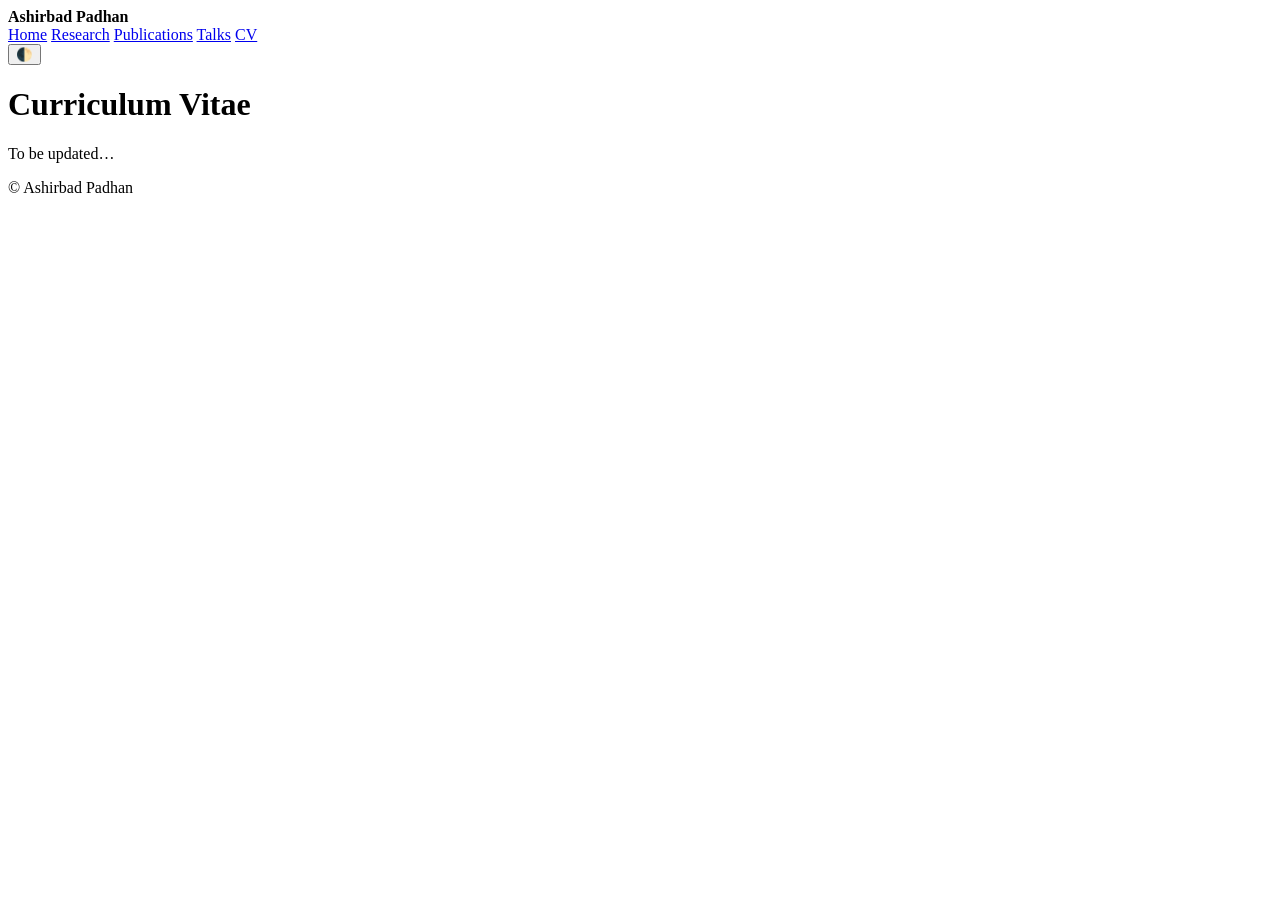
==== cv/index.html @ 65710ae9 "Update website" ====
<!doctype html><html><head><meta charset='utf-8'><meta name='viewport' content='width=device-width,initial-scale=1'><link rel='stylesheet' href='assets/css/style.css'><script defer src='assets/js/main.js'></script><title>cv.html</title></head><body><header><div><b>Ashirbad Padhan</b></div>
<nav>
    <a href="/">Home</a>
    <a href="/research/">Research</a>
    <a href="/publications/">Publications</a>
    <a href="/talks/">Talks</a>
    <a href="/cv/">CV</a>
</nav>
<button id='theme'>🌓</button></header><main><div class='card'><h1>Curriculum Vitae</h1><p>To be updated&hellip;</p></div></main><footer>© Ashirbad Padhan</footer></body></html>
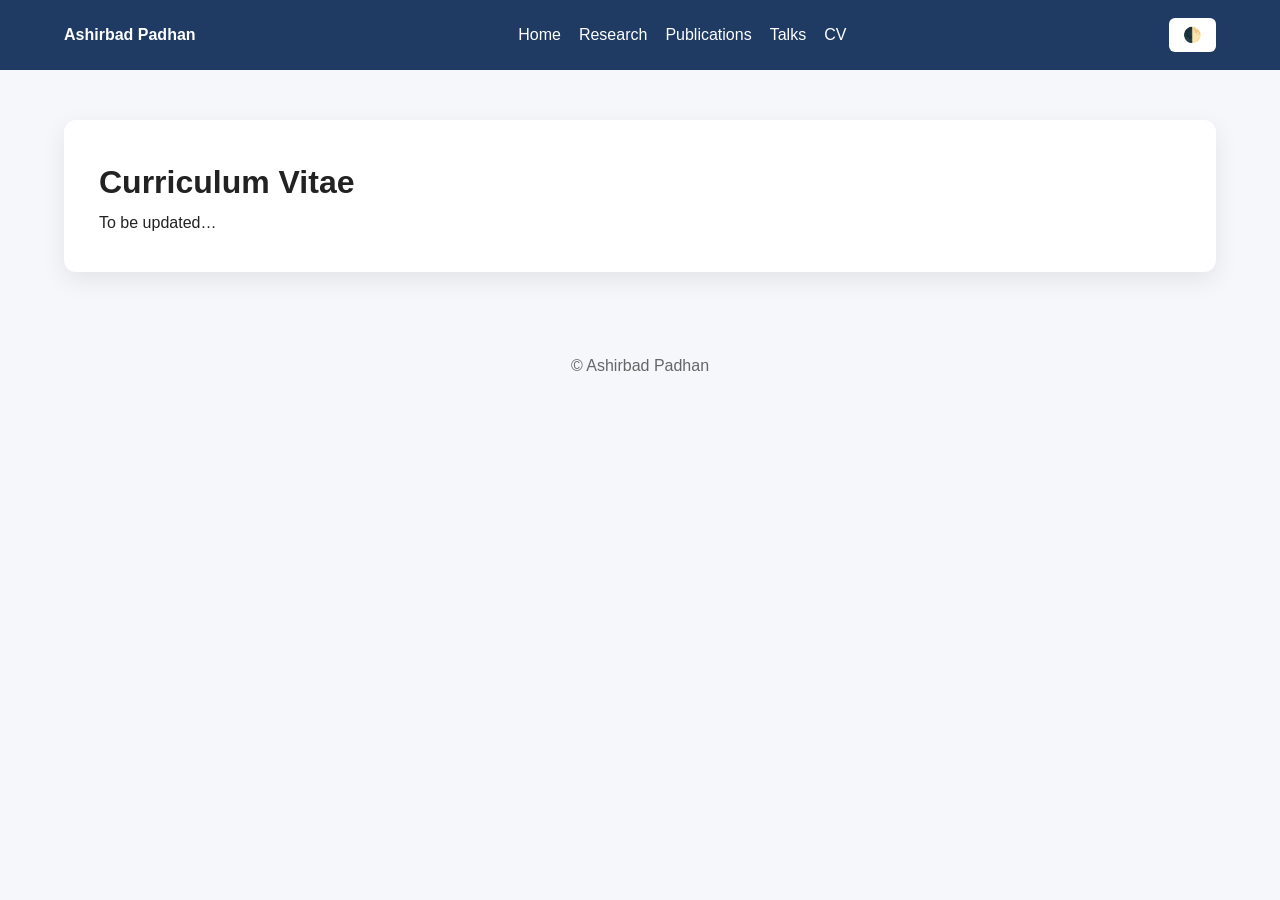
==== commit e84b0da6: "Update website" ====
--- a/cv/index.html
+++ b/cv/index.html
@@ -1,4 +1,4 @@
-<!doctype html><html><head><meta charset='utf-8'><meta name='viewport' content='width=device-width,initial-scale=1'><link rel='stylesheet' href='assets/css/style.css'><script defer src='assets/js/main.js'></script><title>cv.html</title></head><body><header><div><b>Ashirbad Padhan</b></div>
+<!doctype html><html><head><meta charset='utf-8'><meta name='viewport' content='width=device-width,initial-scale=1'><link rel='stylesheet' href='/assets/css/style.css'><script defer src='/assets/js/main.js'></script><title>cv.html</title></head><body><header><div><b>Ashirbad Padhan</b></div>
 <nav>
     <a href="/">Home</a>
     <a href="/research/">Research</a>
--- a/assets/css/style.css
+++ b/assets/css/style.css
@@ -0,0 +1,237 @@
+/* ===========================
+   Academic Website CSS
+   =========================== */
+
+*{
+    margin:0;
+    padding:0;
+    box-sizing:border-box;
+}
+
+html{
+    background:#f5f7fb;
+    color:#222;
+}
+
+body{
+    font-family:Arial, Helvetica, sans-serif;
+    background:inherit;
+    color:inherit;
+    line-height:1.7;
+    transition:background .3s ease,color .3s ease;
+}
+
+/* ================= Header ================= */
+
+header{
+    background:#1f3b63;
+    color:white;
+    padding:18px 5%;
+    display:flex;
+    justify-content:space-between;
+    align-items:center;
+    position:sticky;
+    top:0;
+    z-index:1000;
+    transition:background .3s ease;
+}
+
+header h1{
+    font-size:1.5rem;
+}
+
+nav{
+    display:flex;
+    gap:18px;
+}
+
+nav a{
+    color:white;
+    text-decoration:none;
+    font-weight:500;
+    transition:color .25s;
+}
+
+nav a:hover{
+    color:#d8e7ff;
+}
+
+/* ================= Main ================= */
+
+main{
+    width:90%;
+    max-width:1200px;
+    margin:50px auto;
+}
+
+/* ================= Cards ================= */
+
+.card{
+    background:white;
+    padding:35px;
+    border-radius:12px;
+    box-shadow:0 8px 24px rgba(0,0,0,.08);
+    transition:background .3s ease,color .3s ease;
+}
+
+/* ================= Hero ================= */
+
+.hero{
+    display:flex;
+    align-items:center;
+    gap:50px;
+}
+
+.hero img{
+    width:180px;
+    height:180px;
+    object-fit:cover;
+    border-radius:50%;
+    border:4px solid #dddddd;
+    box-shadow:0 8px 18px rgba(0,0,0,.18);
+    flex-shrink:0;
+}
+
+.hero h1{
+    font-size:2.8rem;
+    margin-bottom:10px;
+}
+
+.hero h3{
+    color:#1f3b63;
+    font-weight:500;
+    margin-bottom:20px;
+    transition:color .3s ease;
+}
+
+.hero p{
+    margin-bottom:12px;
+}
+
+/* ================= Lists ================= */
+
+ul,
+ol{
+    padding-left:24px;
+}
+
+li{
+    margin-bottom:8px;
+}
+
+/* ================= Buttons ================= */
+
+button{
+    cursor:pointer;
+    border:none;
+    background:white;
+    padding:8px 14px;
+    border-radius:6px;
+    font-size:15px;
+    transition:background .3s ease,color .3s ease;
+}
+
+/* ================= Footer ================= */
+
+footer{
+    text-align:center;
+    padding:30px;
+    color:#666;
+    margin-top:50px;
+    transition:color .3s ease;
+}
+
+/* ================= Dark Mode ================= */
+
+html.dark{
+    background:#111;
+    color:#eeeeee;
+}
+
+html.dark header{
+    background:#000;
+}
+
+html.dark .card{
+    background:#1d1d1d;
+    color:#eeeeee;
+}
+
+html.dark nav a{
+    color:white;
+}
+
+html.dark nav a:hover{
+    color:#7eb7ff;
+}
+
+html.dark .hero h3{
+    color:#7eb7ff;
+}
+
+html.dark button{
+    background:#333;
+    color:white;
+}
+
+html.dark footer{
+    color:#bdbdbd;
+}
+
+/* ================= Tablet ================= */
+
+@media (max-width:900px){
+
+    main{
+        width:94%;
+    }
+
+    .hero{
+        gap:30px;
+    }
+
+    .hero img{
+        width:160px;
+        height:160px;
+    }
+
+}
+
+/* ================= Mobile ================= */
+
+@media (max-width:768px){
+
+    header{
+        flex-direction:column;
+        gap:15px;
+        text-align:center;
+    }
+
+    nav{
+        flex-wrap:wrap;
+        justify-content:center;
+    }
+
+    .hero{
+        flex-direction:column;
+        text-align:center;
+    }
+
+    .hero img{
+        width:150px;
+        height:150px;
+    }
+
+    .hero h1{
+        font-size:2rem;
+    }
+
+    .hero h3{
+        font-size:1.2rem;
+    }
+
+    .card{
+        padding:25px;
+    }
+
+}
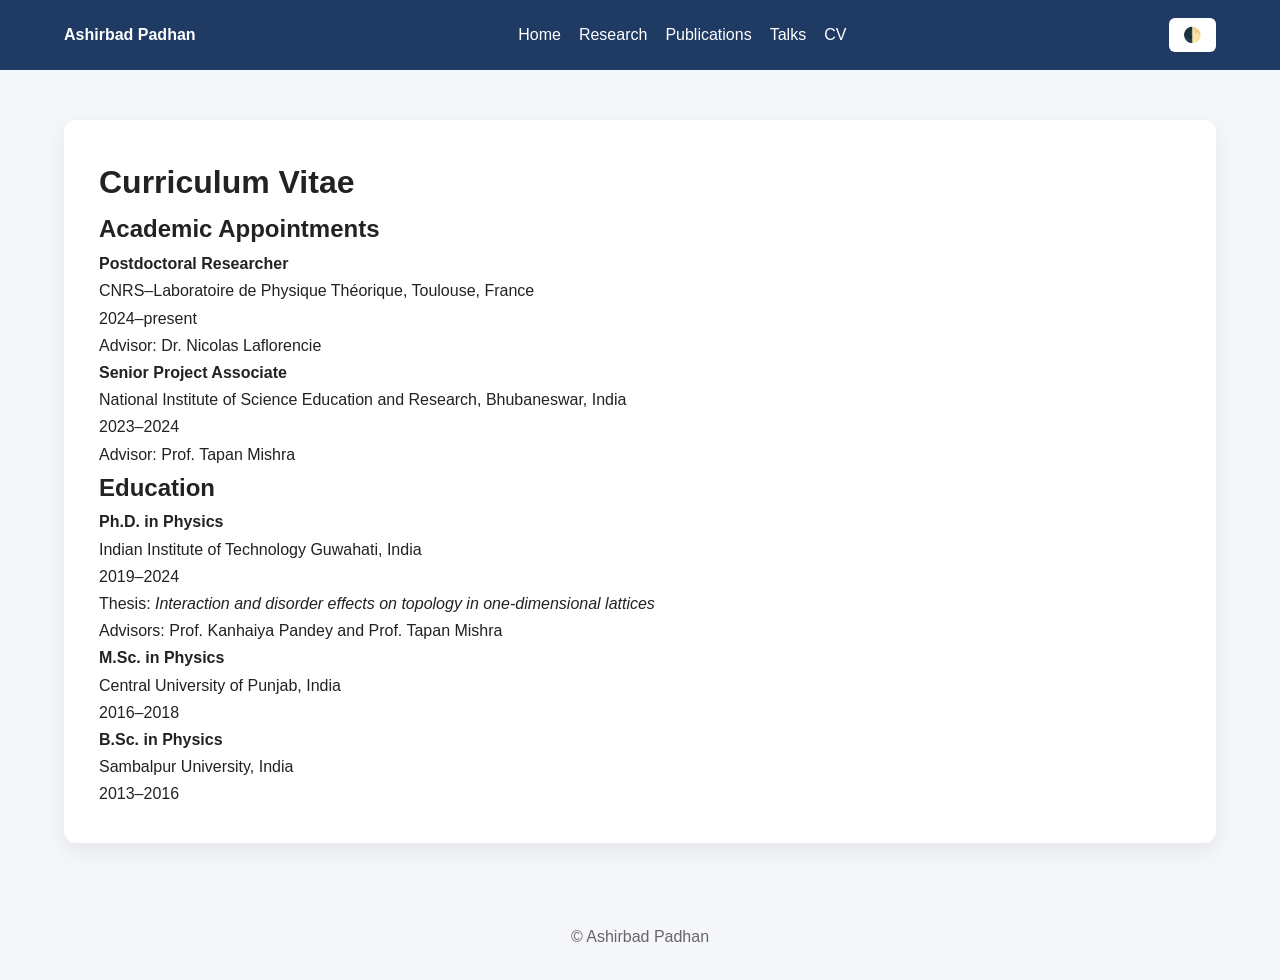
==== commit 7c2d3ecf: "Update index.html" ====
--- a/cv/index.html
+++ b/cv/index.html
@@ -1,9 +1,84 @@
-<!doctype html><html><head><meta charset='utf-8'><meta name='viewport' content='width=device-width,initial-scale=1'><link rel='stylesheet' href='/assets/css/style.css'><script defer src='/assets/js/main.js'></script><title>cv.html</title></head><body><header><div><b>Ashirbad Padhan</b></div>
-<nav>
-    <a href="/">Home</a>
-    <a href="/research/">Research</a>
-    <a href="/publications/">Publications</a>
-    <a href="/talks/">Talks</a>
-    <a href="/cv/">CV</a>
-</nav>
-<button id='theme'>🌓</button></header><main><div class='card'><h1>Curriculum Vitae</h1><p>To be updated&hellip;</p></div></main><footer>© Ashirbad Padhan</footer></body></html>
+<!doctype html>
+<html lang="en">
+
+<head>
+    <meta charset="utf-8">
+    <meta name="viewport" content="width=device-width, initial-scale=1">
+
+    <title>Ashirbad Padhan | CV</title>
+
+    <link rel="stylesheet" href="/assets/css/style.css">
+    <script defer src="/assets/js/main.js"></script>
+</head>
+
+<body>
+
+<header>
+    <div><b>Ashirbad Padhan</b></div>
+
+    <nav>
+        <a href="/">Home</a>
+        <a href="/research/">Research</a>
+        <a href="/publications/">Publications</a>
+        <a href="/talks/">Talks</a>
+        <a href="/cv/">CV</a>
+    </nav>
+
+    <button id="theme" aria-label="Toggle dark mode">🌓</button>
+</header>
+
+<main>
+
+    <div class="card">
+
+        <h1>Curriculum Vitae</h1>
+
+        <h2>Academic Appointments</h2>
+
+        <p>
+            <strong>Postdoctoral Researcher</strong><br>
+            CNRS–Laboratoire de Physique Théorique, Toulouse, France<br>
+            2024–present<br>
+            Advisor: Dr. Nicolas Laflorencie
+        </p>
+
+        <p>
+            <strong>Senior Project Associate</strong><br>
+            National Institute of Science Education and Research, Bhubaneswar, India<br>
+            2023–2024<br>
+            Advisor: Prof. Tapan Mishra
+        </p>
+
+        <h2>Education</h2>
+
+        <p>
+            <strong>Ph.D. in Physics</strong><br>
+            Indian Institute of Technology Guwahati, India<br>
+            2019–2024<br>
+            Thesis: <em>Interaction and disorder effects on topology in one-dimensional lattices</em><br>
+            Advisors: Prof. Kanhaiya Pandey and Prof. Tapan Mishra
+        </p>
+
+        <p>
+            <strong>M.Sc. in Physics</strong><br>
+            Central University of Punjab, India<br>
+            2016–2018
+        </p>
+
+        <p>
+            <strong>B.Sc. in Physics</strong><br>
+            Sambalpur University, India<br>
+            2013–2016
+        </p>
+
+    </div>
+
+</main>
+
+<footer>
+    <p>© Ashirbad Padhan</p>
+</footer>
+
+</body>
+
+</html>
--- a/assets/css/style.css
+++ b/assets/css/style.css
@@ -108,6 +108,49 @@
     margin-bottom:12px;
 }
 
+
+<!-- Social Icons -->
+
+<div class="social-links">
+
+    <a href="https://scholar.google.com/citations?user=vPQZAQsAAAAJ&hl=en"
+       target="_blank"
+       title="Google Scholar">
+        <i class="fas fa-graduation-cap"></i>
+    </a>
+
+    <a href="https://orcid.org/0000-0002-5118-7982"
+       target="_blank"
+       title="ORCID">
+        <i class="fab fa-orcid"></i>
+    </a>
+
+    <a href="https://arxiv.org/search/?query=Ashirbad+Padhan&searchtype=author"
+       target="_blank"
+       title="arXiv">
+        <i class="ai ai-arxiv"></i>
+    </a>
+
+    <a href="https://www.researchgate.net/profile/Ashirbad-Padhan-2"
+       target="_blank"
+       title="ResearchGate">
+        <i class="fab fa-researchgate"></i>
+    </a>
+
+    <a href="https://github.com/abdpdn"
+       target="_blank"
+       title="GitHub">
+        <i class="fab fa-github"></i>
+    </a>
+
+    <a href="mailto:padhanashirbad@gmail.com"
+       title="Email">
+        <i class="fas fa-envelope"></i>
+    </a>
+
+</div>
+
+
 /* ================= Lists ================= */
 
 ul,
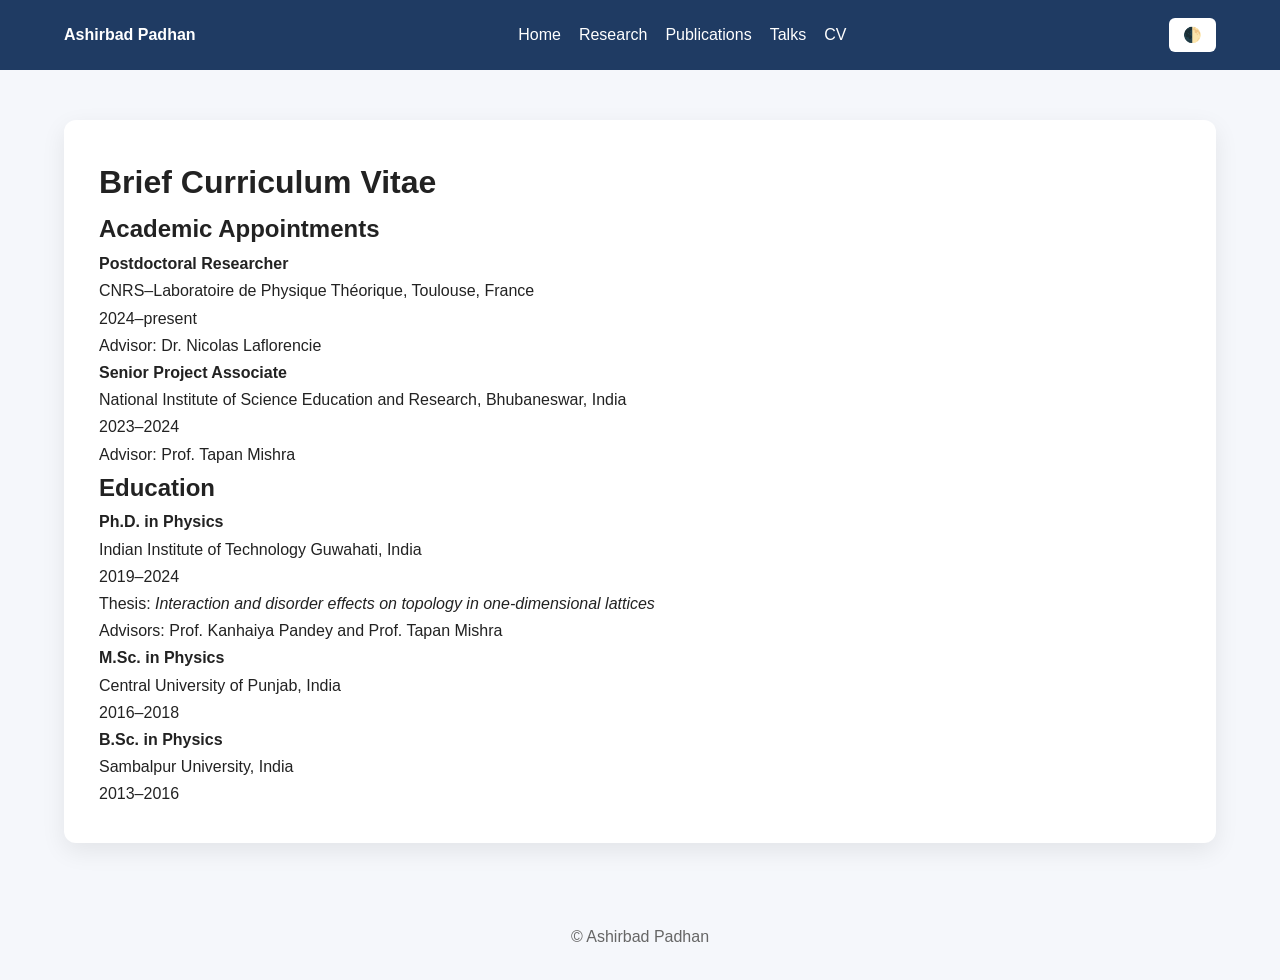
==== commit 9b176de4: "Update index.html" ====
--- a/cv/index.html
+++ b/cv/index.html
@@ -31,7 +31,7 @@
 
     <div class="card">
 
-        <h1>Curriculum Vitae</h1>
+        <h1>Brief Curriculum Vitae</h1>
 
         <h2>Academic Appointments</h2>
 
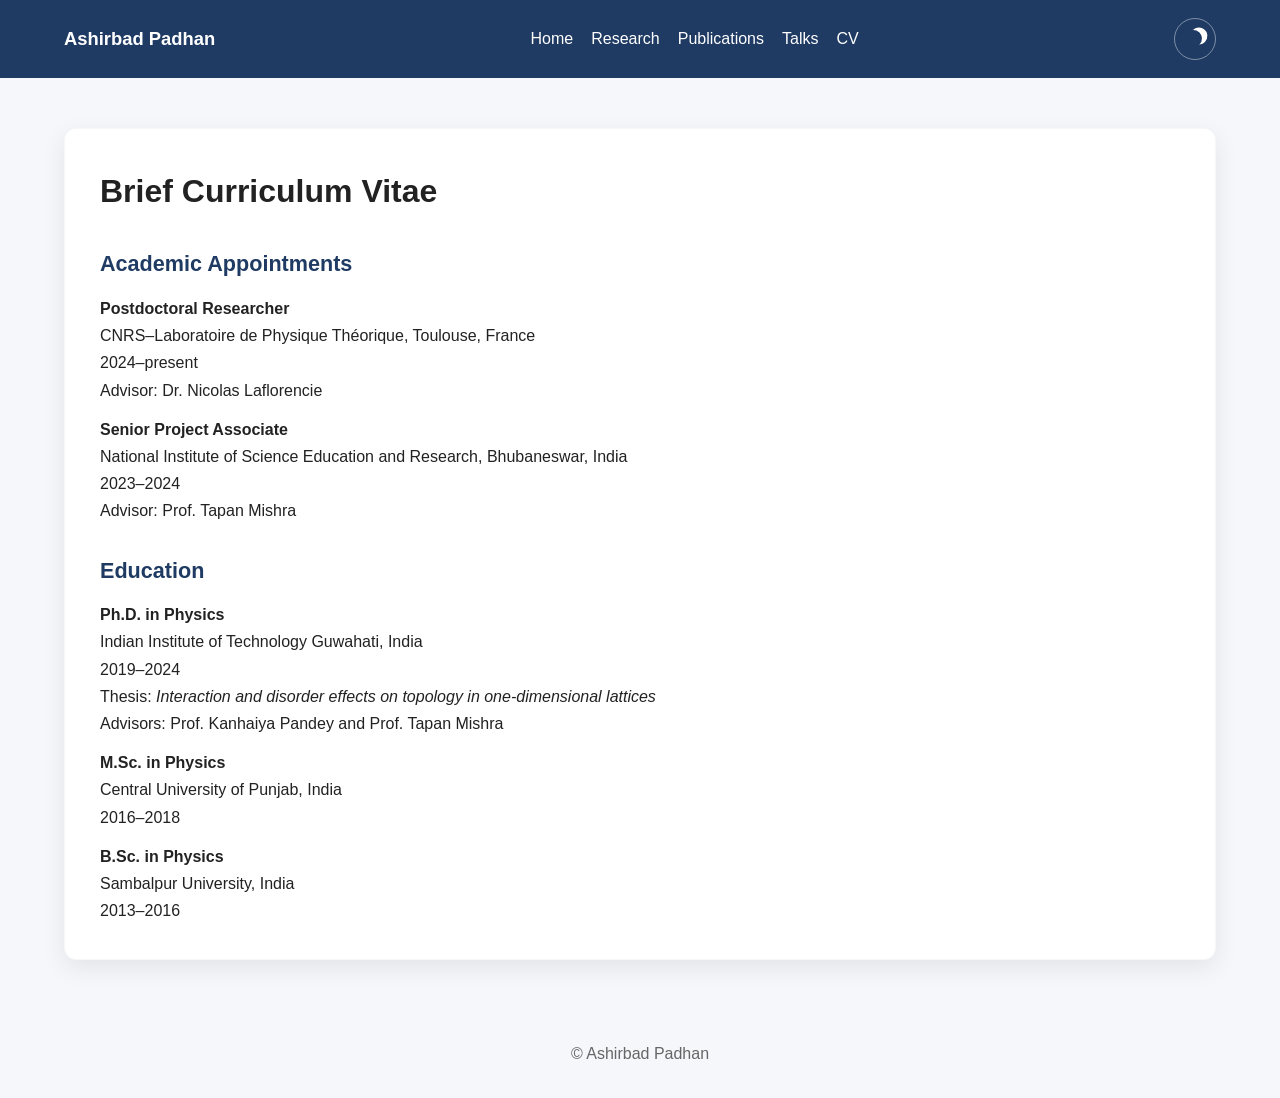
==== commit 72d9a62e: "Implement dark mode theme detection Added theme detection script for dark mode support." ====
--- a/cv/index.html
+++ b/cv/index.html
@@ -7,8 +7,14 @@
 
     <title>Ashirbad Padhan | CV</title>
 
-    <link rel="stylesheet" href="/assets/css/style.css">
-    <script defer src="/assets/js/main.js"></script>
+    <script>
+    if (localStorage.getItem("theme") === "dark") {
+        document.documentElement.classList.add("dark");
+    }
+</script>
+
+<link rel="stylesheet" href="/assets/css/style.css">
+<script defer src="/assets/js/main.js"></script>
 </head>
 
 <body>
--- a/assets/css/style.css
+++ b/assets/css/style.css
@@ -2,279 +2,436 @@
    Academic Website CSS
    =========================== */
 
-*{
-    margin:0;
-    padding:0;
-    box-sizing:border-box;
-}
-
-html{
-    background:#f5f7fb;
-    color:#222;
-}
-
-body{
-    font-family:Arial, Helvetica, sans-serif;
-    background:inherit;
-    color:inherit;
-    line-height:1.7;
-    transition:background .3s ease,color .3s ease;
+* {
+    margin: 0;
+    padding: 0;
+    box-sizing: border-box;
+}
+
+:root {
+    --page-bg: #f5f7fb;
+    --text-color: #222222;
+    --header-bg: #1f3b63;
+    --header-text: #ffffff;
+    --card-bg: #ffffff;
+    --heading-color: #1f3b63;
+    --muted-text: #666666;
+    --border-color: #d8dde6;
+    --icon-bg: #f7f9fc;
+    --icon-color: #1f3b63;
+    --icon-border: #c9d2df;
+    --icon-hover-bg: #e9eef6;
+    --shadow: 0 8px 24px rgba(0, 0, 0, 0.08);
+}
+
+html {
+    background: var(--page-bg);
+    color: var(--text-color);
+    scroll-behavior: smooth;
+}
+
+body {
+    min-height: 100vh;
+    font-family: Arial, Helvetica, sans-serif;
+    background: inherit;
+    color: inherit;
+    line-height: 1.7;
+    transition: background 0.3s ease, color 0.3s ease;
 }
 
 /* ================= Header ================= */
 
-header{
-    background:#1f3b63;
-    color:white;
-    padding:18px 5%;
-    display:flex;
-    justify-content:space-between;
-    align-items:center;
-    position:sticky;
-    top:0;
-    z-index:1000;
-    transition:background .3s ease;
-}
-
-header h1{
-    font-size:1.5rem;
-}
-
-nav{
-    display:flex;
-    gap:18px;
-}
-
-nav a{
-    color:white;
-    text-decoration:none;
-    font-weight:500;
-    transition:color .25s;
-}
-
-nav a:hover{
-    color:#d8e7ff;
+header {
+    background: var(--header-bg);
+    color: var(--header-text);
+    padding: 18px 5%;
+    display: flex;
+    justify-content: space-between;
+    align-items: center;
+    gap: 24px;
+    position: sticky;
+    top: 0;
+    z-index: 1000;
+    transition: background 0.3s ease, color 0.3s ease;
+}
+
+header > div {
+    font-size: 1.15rem;
+    white-space: nowrap;
+}
+
+header h1 {
+    font-size: 1.5rem;
+}
+
+nav {
+    display: flex;
+    align-items: center;
+    gap: 18px;
+}
+
+nav a,
+nav a:visited {
+    color: var(--header-text);
+    text-decoration: none;
+    font-weight: 500;
+    transition: opacity 0.2s ease;
+}
+
+nav a:hover,
+nav a:focus-visible {
+    opacity: 0.75;
+}
+
+nav a:focus-visible {
+    outline: 2px solid currentColor;
+    outline-offset: 4px;
+    border-radius: 2px;
+}
+
+/* ================= Theme Toggle ================= */
+
+#theme {
+    position: relative;
+    width: 42px;
+    height: 42px;
+    padding: 0;
+    flex-shrink: 0;
+    border: 1px solid rgba(255, 255, 255, 0.42);
+    border-radius: 50%;
+    background: transparent;
+    color: #ffffff;
+    cursor: pointer;
+    font-size: 0;
+    line-height: 1;
+    transition:
+        background 0.2s ease,
+        border-color 0.2s ease,
+        transform 0.2s ease;
+}
+
+#theme:hover {
+    background: rgba(255, 255, 255, 0.10);
+    border-color: rgba(255, 255, 255, 0.72);
+}
+
+#theme:focus-visible {
+    outline: 2px solid #ffffff;
+    outline-offset: 3px;
+}
+
+#theme:active {
+    transform: scale(0.94);
+}
+
+/* Moon icon in light mode */
+#theme::before {
+    content: "";
+    position: absolute;
+    width: 17px;
+    height: 17px;
+    top: 11px;
+    left: 10px;
+    border-radius: 50%;
+    background: transparent;
+    box-shadow: 6px 0 0 0 currentColor;
+    transform: rotate(-25deg);
+    transition:
+        transform 0.25s ease,
+        box-shadow 0.25s ease,
+        background 0.25s ease;
+}
+
+/* Sun icon in dark mode */
+html.dark #theme::before {
+    width: 14px;
+    height: 14px;
+    top: 13px;
+    left: 13px;
+    background: currentColor;
+    box-shadow:
+        0 -9px 0 -6px currentColor,
+        0 9px 0 -6px currentColor,
+        9px 0 0 -6px currentColor,
+        -9px 0 0 -6px currentColor,
+        6px 6px 0 -6px currentColor,
+        -6px -6px 0 -6px currentColor,
+        6px -6px 0 -6px currentColor,
+        -6px 6px 0 -6px currentColor;
+    transform: rotate(0deg);
 }
 
 /* ================= Main ================= */
 
-main{
-    width:90%;
-    max-width:1200px;
-    margin:50px auto;
+main {
+    width: 90%;
+    max-width: 1200px;
+    margin: 50px auto;
 }
 
 /* ================= Cards ================= */
 
-.card{
-    background:white;
-    padding:35px;
-    border-radius:12px;
-    box-shadow:0 8px 24px rgba(0,0,0,.08);
-    transition:background .3s ease,color .3s ease;
+.card {
+    background: var(--card-bg);
+    padding: 35px;
+    border: 1px solid rgba(0, 0, 0, 0.03);
+    border-radius: 12px;
+    box-shadow: var(--shadow);
+    transition:
+        background 0.3s ease,
+        color 0.3s ease,
+        border-color 0.3s ease;
+}
+
+.card h1 {
+    margin-bottom: 22px;
+}
+
+.card h2 {
+    margin-top: 28px;
+    margin-bottom: 12px;
+    color: var(--heading-color);
+    font-size: 1.35rem;
+    transition: color 0.3s ease;
+}
+
+.card p + p {
+    margin-top: 12px;
 }
 
 /* ================= Hero ================= */
 
-.hero{
-    display:flex;
-    align-items:center;
-    gap:50px;
-}
-
-.hero img{
-    width:180px;
-    height:180px;
-    object-fit:cover;
-    border-radius:50%;
-    border:4px solid #dddddd;
-    box-shadow:0 8px 18px rgba(0,0,0,.18);
-    flex-shrink:0;
-}
-
-.hero h1{
-    font-size:2.8rem;
-    margin-bottom:10px;
-}
-
-.hero h3{
-    color:#1f3b63;
-    font-weight:500;
-    margin-bottom:20px;
-    transition:color .3s ease;
-}
-
-.hero p{
-    margin-bottom:12px;
-}
-
-
-<!-- Social Icons -->
-
-<div class="social-links">
-
-    <a href="https://scholar.google.com/citations?user=vPQZAQsAAAAJ&hl=en"
-       target="_blank"
-       title="Google Scholar">
-        <i class="fas fa-graduation-cap"></i>
-    </a>
-
-    <a href="https://orcid.org/0000-0002-5118-7982"
-       target="_blank"
-       title="ORCID">
-        <i class="fab fa-orcid"></i>
-    </a>
-
-    <a href="https://arxiv.org/search/?query=Ashirbad+Padhan&searchtype=author"
-       target="_blank"
-       title="arXiv">
-        <i class="ai ai-arxiv"></i>
-    </a>
-
-    <a href="https://www.researchgate.net/profile/Ashirbad-Padhan-2"
-       target="_blank"
-       title="ResearchGate">
-        <i class="fab fa-researchgate"></i>
-    </a>
-
-    <a href="https://github.com/abdpdn"
-       target="_blank"
-       title="GitHub">
-        <i class="fab fa-github"></i>
-    </a>
-
-    <a href="mailto:padhanashirbad@gmail.com"
-       title="Email">
-        <i class="fas fa-envelope"></i>
-    </a>
-
-</div>
-
+.hero {
+    display: flex;
+    align-items: center;
+    gap: 50px;
+}
+
+.hero img {
+    width: 180px;
+    height: 180px;
+    object-fit: cover;
+    border-radius: 50%;
+    border: 4px solid var(--border-color);
+    box-shadow: 0 8px 18px rgba(0, 0, 0, 0.18);
+    flex-shrink: 0;
+    transition: border-color 0.3s ease;
+}
+
+.hero h1 {
+    font-size: 2.8rem;
+    margin-bottom: 10px;
+    line-height: 1.2;
+}
+
+.hero h3 {
+    color: var(--heading-color);
+    font-weight: 500;
+    margin-bottom: 20px;
+    line-height: 1.45;
+    transition: color 0.3s ease;
+}
+
+.hero p {
+    margin-bottom: 12px;
+}
+
+/* ================= Social Links ================= */
+
+.social-links {
+    display: flex;
+    flex-wrap: wrap;
+    gap: 12px;
+    margin-top: 22px;
+}
+
+.social-links a,
+.social-links a:visited {
+    display: inline-flex;
+    align-items: center;
+    justify-content: center;
+    width: 48px;
+    height: 48px;
+    border: 1px solid var(--icon-border);
+    border-radius: 50%;
+    background: var(--icon-bg);
+    color: var(--icon-color);
+    text-decoration: none;
+    font-size: 23px;
+    transition:
+        transform 0.2s ease,
+        background 0.2s ease,
+        color 0.2s ease,
+        border-color 0.2s ease,
+        box-shadow 0.2s ease;
+}
+
+.social-links a:hover,
+.social-links a:focus-visible {
+    transform: translateY(-2px);
+    background: var(--icon-hover-bg);
+    border-color: var(--icon-color);
+    box-shadow: 0 5px 13px rgba(0, 0, 0, 0.12);
+}
+
+.social-links a:focus-visible {
+    outline: 2px solid var(--icon-color);
+    outline-offset: 3px;
+}
+
+.social-links a:active {
+    transform: translateY(0);
+}
+
+.social-links i,
+.social-links svg {
+    color: inherit;
+    fill: currentColor;
+}
+
+/* ================= Links ================= */
+
+main a,
+main a:visited {
+    color: var(--heading-color);
+}
+
+main a:hover {
+    text-decoration-thickness: 2px;
+}
 
 /* ================= Lists ================= */
 
 ul,
-ol{
-    padding-left:24px;
-}
-
-li{
-    margin-bottom:8px;
-}
-
-/* ================= Buttons ================= */
-
-button{
-    cursor:pointer;
-    border:none;
-    background:white;
-    padding:8px 14px;
-    border-radius:6px;
-    font-size:15px;
-    transition:background .3s ease,color .3s ease;
+ol {
+    padding-left: 24px;
+}
+
+li {
+    margin-bottom: 8px;
 }
 
 /* ================= Footer ================= */
 
-footer{
-    text-align:center;
-    padding:30px;
-    color:#666;
-    margin-top:50px;
-    transition:color .3s ease;
+footer {
+    text-align: center;
+    padding: 30px;
+    color: var(--muted-text);
+    margin-top: 50px;
+    transition: color 0.3s ease;
 }
 
 /* ================= Dark Mode ================= */
 
-html.dark{
-    background:#111;
-    color:#eeeeee;
-}
-
-html.dark header{
-    background:#000;
-}
-
-html.dark .card{
-    background:#1d1d1d;
-    color:#eeeeee;
-}
-
-html.dark nav a{
-    color:white;
-}
-
-html.dark nav a:hover{
-    color:#7eb7ff;
-}
-
-html.dark .hero h3{
-    color:#7eb7ff;
-}
-
-html.dark button{
-    background:#333;
-    color:white;
-}
-
-html.dark footer{
-    color:#bdbdbd;
+html.dark {
+    --page-bg: #101214;
+    --text-color: #e8e8e8;
+    --header-bg: #0b0d10;
+    --header-text: #f5f5f5;
+    --card-bg: #1a1d21;
+    --heading-color: #a9c7eb;
+    --muted-text: #aeb4bc;
+    --border-color: #424851;
+    --icon-bg: #20242a;
+    --icon-color: #d9e4f2;
+    --icon-border: #4b535e;
+    --icon-hover-bg: #2a3037;
+    --shadow: 0 8px 26px rgba(0, 0, 0, 0.30);
+}
+
+html.dark .card {
+    border-color: rgba(255, 255, 255, 0.06);
+}
+
+html.dark nav a,
+html.dark nav a:visited {
+    color: var(--header-text);
+}
+
+html.dark .hero img {
+    box-shadow: 0 8px 20px rgba(0, 0, 0, 0.42);
 }
 
 /* ================= Tablet ================= */
 
-@media (max-width:900px){
-
-    main{
-        width:94%;
-    }
-
-    .hero{
-        gap:30px;
-    }
-
-    .hero img{
-        width:160px;
-        height:160px;
-    }
-
+@media (max-width: 900px) {
+
+    main {
+        width: 94%;
+    }
+
+    .hero {
+        gap: 30px;
+    }
+
+    .hero img {
+        width: 160px;
+        height: 160px;
+    }
 }
 
 /* ================= Mobile ================= */
 
-@media (max-width:768px){
-
-    header{
-        flex-direction:column;
-        gap:15px;
-        text-align:center;
-    }
-
-    nav{
-        flex-wrap:wrap;
-        justify-content:center;
-    }
-
-    .hero{
-        flex-direction:column;
-        text-align:center;
-    }
-
-    .hero img{
-        width:150px;
-        height:150px;
-    }
-
-    .hero h1{
-        font-size:2rem;
-    }
-
-    .hero h3{
-        font-size:1.2rem;
-    }
-
-    .card{
-        padding:25px;
-    }
-
-}
+@media (max-width: 768px) {
+
+    header {
+        flex-direction: column;
+        gap: 14px;
+        text-align: center;
+        padding: 16px 4%;
+    }
+
+    nav {
+        flex-wrap: wrap;
+        justify-content: center;
+        gap: 12px 16px;
+    }
+
+    #theme {
+        position: absolute;
+        top: 10px;
+        right: 12px;
+        width: 38px;
+        height: 38px;
+    }
+
+    #theme::before {
+        top: 9px;
+        left: 8px;
+    }
+
+    html.dark #theme::before {
+        top: 11px;
+        left: 11px;
+    }
+
+    main {
+        margin: 32px auto;
+    }
+
+    .hero {
+        flex-direction: column;
+        text-align: center;
+    }
+
+    .hero img {
+        width: 150px;
+        height: 150px;
+    }
+
+    .hero h1 {
+        font-size: 2rem;
+    }
+
+    .hero h3 {
+        font-size: 1.1rem;
+    }
+
+    .card {
+        padding: 25px;
+    }
+
+    .social-links {
+        justify-content: center;
+    }
+}
